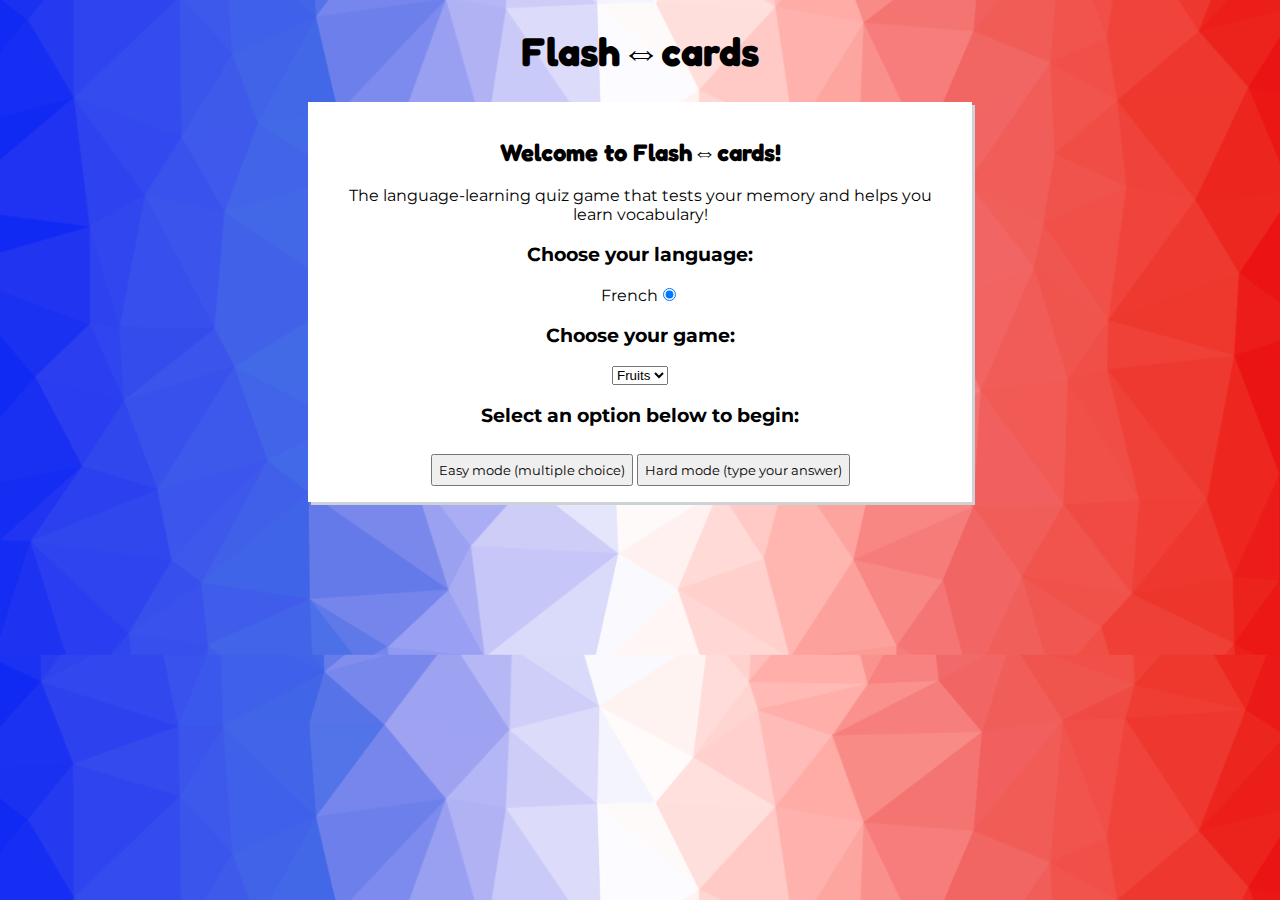
==== index.html @ 51c318f1 "Add comments, adjusts screen width media query" ====
<!DOCTYPE html>
<html lang="en">
<head>
    <meta charset="UTF-8">
    <meta http-equiv="X-UA-Compatible" content="IE=edge">
    <meta name="viewport" content="width=device-width, initial-scale=1.0">
    <link href="assets/css/style.css" rel="stylesheet">
    <title>Flashcards | Welcome!</title>
</head>
<body>
    <div id="heading">
        <h1><a href="index.html">Flash⇔cards</a></h1>
    </div>


    <div id="game-area">
        <h2>Welcome to Flash⇔cards!</h2>
        <p>The language-learning quiz game that tests your memory and helps you learn vocabulary!</p>
        <h3>Choose your language:</h3>
        <label for="French">French</label><input id="French" name="French" type="radio" checked>
        <h3>Choose your game:</h3>

        <label for="game"></label>
        <select id="game" name="age">
            <option value="fruits">Fruits</option>
        </select>
        <h3>Select an option below to begin:</h3>
        <button class="nav-button"><a href="/easymode.html">Easy mode (multiple choice)</a></button>
        <button class="nav-button"><a href="/hardmode.html">Hard mode (type your answer)</a></button>

    </div>  
</body>
</html>
---- assets/css/style.css ----
/* Google Fonts embed code */
@import url('https://fonts.googleapis.com/css2?family=Fredoka+One&family=Montserrat:wght@500&family=Secular+One&display=swap');

/* body/#game-area main background for all games */

body {
    font-family: Montserrat, Arial, Helvetica, sans-serif;
    background-color: royalblue;
    background-image: url('../../assets/images/flag-triangles.png');
    background-size: cover;
    background-position: center;
}

#game-area {
    width: 80%;
    margin: 0 auto;
    background-color: #ffffff;
    padding: 1rem;
    text-align: center;
    box-shadow: 3px 3px #cdd2d4;
}

/* h1 page title/logo */

h1 {
    font-family: 'Fredoka One', Arial, Helvetica, sans-serif;
    text-align: center;
    font-size: 2.5rem;
}

h2 {
    font-family: 'Fredoka One', Arial, Helvetica, sans-serif;
}

p {
    margin: 0.5rem;
}

/*the 'what x is this?' question*/

#question-intro {
    font-style: italic;
}

/*area for the question word chosen and displayed by the js*/

#question-text {
    font-family: 'Secular One', 'Times New Roman', Times, serif;
    font-size: 2rem;
}

/* multiple choice buttons in easy mode */

.answer-button {
    background-color: #EF6565;
    width: 7rem;
    height: 5rem;
    border-radius: 5%;
    border: 1px solid black;
    margin: 0.2rem;
    font-size: 1.2rem;
    font-family: 'Secular One', 'Times New Roman', Times, serif;
}

#first-two-buttons, #second-two-buttons {
    display: inline-block;
}

/* buttons at bottom of game-area to select/move around the games */

 #nav-buttons {
    margin-top: 2rem;
    text-align: center;
 }

 .nav-button {
    height: 2rem;
    font-family: Montserrat, Arial, Helvetica, sans-serif;
    margin-top: 0.5rem;
 }

 /* submit button next to text box on hard mode page*/

 #submit-arrow {
    border-radius: 50%;
    border: 0.5px solid black;
    height: 1.5rem;
    width: 1.5rem;
 }

 a {
    text-decoration: none;
    color: #000
 }

 /* section displaying info to the user to tell them which game they're on*/

 #game-info { 
    text-align: left;
    font-family: 'Secular One', 'Times New Roman', Times, serif;
    margin-bottom: 1rem;
    margin-top: 0;
 }


#score-area {
    margin-top: 2rem;
}

 #score-area p {
    font-family: 'Secular One', 'Times New Roman', Times, serif; 
 }

 @media screen and (min-width: 1000px) {
    
#game-area {
        width: 50%;
    }   

 }
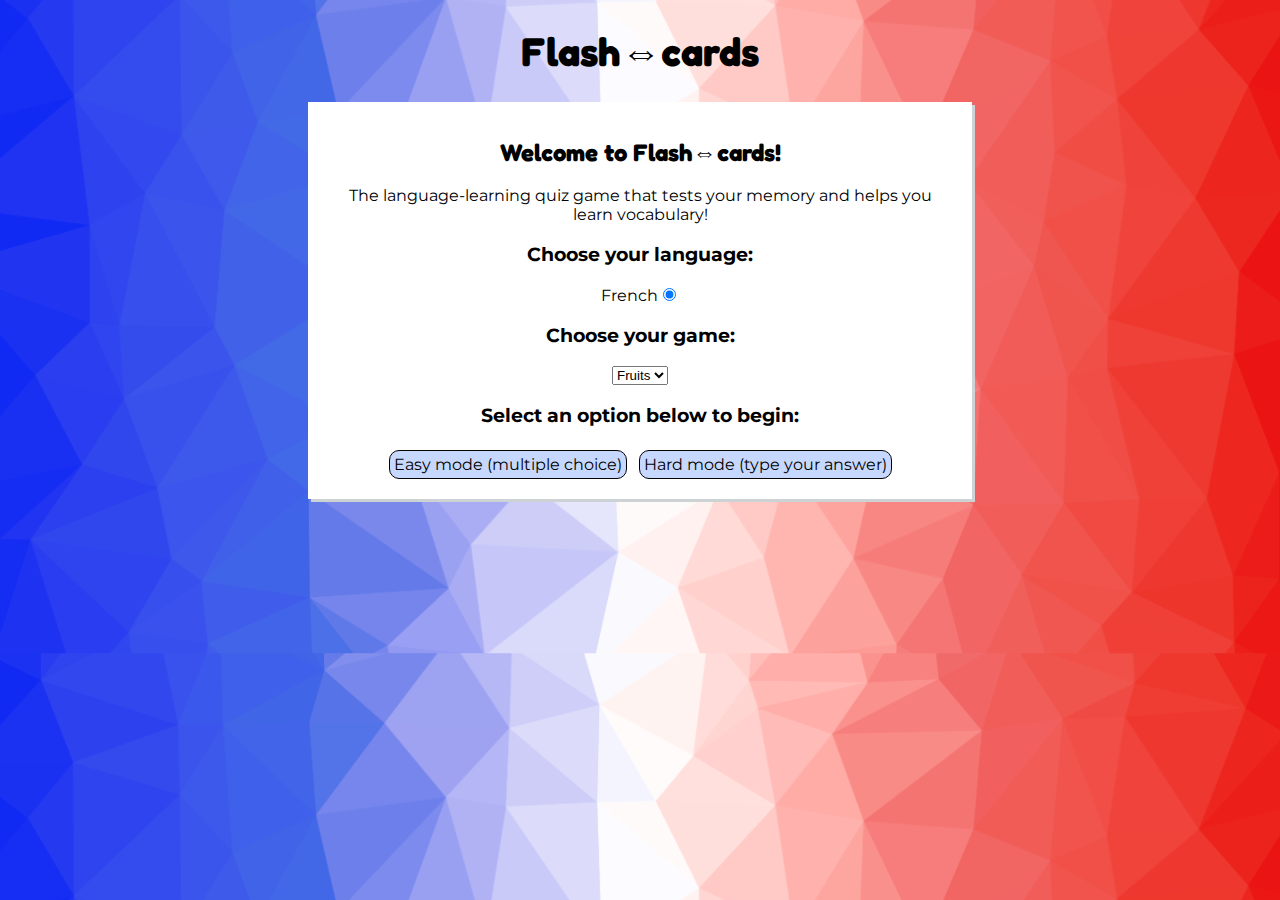
==== commit 0082890b: "Change nav buttons to styled divs" ====
--- a/index.html
+++ b/index.html
@@ -4,6 +4,7 @@
     <meta charset="UTF-8">
     <meta http-equiv="X-UA-Compatible" content="IE=edge">
     <meta name="viewport" content="width=device-width, initial-scale=1.0">
+    <meta name="description" content="A French-English language-learning quiz game to help learn French vocabulary">
     <link href="assets/css/style.css" rel="stylesheet">
     <title>Flashcards | Welcome!</title>
 </head>
@@ -12,21 +13,23 @@
         <h1><a href="index.html">Flash⇔cards</a></h1>
     </div>
 
-
     <div id="game-area">
+       
         <h2>Welcome to Flash⇔cards!</h2>
         <p>The language-learning quiz game that tests your memory and helps you learn vocabulary!</p>
+        
         <h3>Choose your language:</h3>
         <label for="French">French</label><input id="French" name="French" type="radio" checked>
+        
         <h3>Choose your game:</h3>
+        <label for="game"></label>
+        <select id="game" name="game">
+            <option value="fruits" id="fruits">Fruits</option>
+        </select>
 
-        <label for="game"></label>
-        <select id="game" name="age">
-            <option value="fruits">Fruits</option>
-        </select>
         <h3>Select an option below to begin:</h3>
-        <button class="nav-button"><a href="/easymode.html">Easy mode (multiple choice)</a></button>
-        <button class="nav-button"><a href="/hardmode.html">Hard mode (type your answer)</a></button>
+        <div class="nav-button"><a href="easymode.html">Easy mode (multiple choice)</a></div>
+        <div class="nav-button"><a href="hardmode.html">Hard mode (type your answer)</a></div>
 
     </div>  
 </body>
--- a/assets/css/style.css
+++ b/assets/css/style.css
@@ -40,6 +40,7 @@
 
 #question-intro {
     font-style: italic;
+    margin-top: 2rem;
 }
 
 /*area for the question word chosen and displayed by the js*/
@@ -58,12 +59,23 @@
     border-radius: 5%;
     border: 1px solid black;
     margin: 0.2rem;
+    padding: 0;
     font-size: 1.2rem;
     font-family: 'Secular One', 'Times New Roman', Times, serif;
+    text-align: center;
+    color: #000;
 }
 
 #first-two-buttons, #second-two-buttons {
     display: inline-block;
+}
+
+/*text box for user to type in their answer on hard mode. 
+setting font size of over 1rem appears to stop phone browsers zooming in on the text box */
+
+#user-answer {
+    font-size: 1.1rem;
+    max-width: 75%;
 }
 
 /* buttons at bottom of game-area to select/move around the games */
@@ -71,21 +83,19 @@
  #nav-buttons {
     margin-top: 2rem;
     text-align: center;
+    font-size: 1rem;
  }
 
  .nav-button {
-    height: 2rem;
     font-family: Montserrat, Arial, Helvetica, sans-serif;
-    margin-top: 0.5rem;
- }
-
- /* submit button next to text box on hard mode page*/
-
- #submit-arrow {
-    border-radius: 50%;
-    border: 0.5px solid black;
-    height: 1.5rem;
-    width: 1.5rem;
+    color: #000;
+    background-color: #c7d8ff;
+    margin: 0.25rem;
+    padding: 0.25rem;
+    border: 1px solid black;
+    border-radius: 10px;
+    max-width: 40%;
+    display: inline-block;
  }
 
  a {
@@ -111,10 +121,18 @@
     font-family: 'Secular One', 'Times New Roman', Times, serif; 
  }
 
- @media screen and (min-width: 1000px) {
+@media screen and (min-width: 1000px) {
     
 #game-area {
         width: 50%;
     }   
 
- }+ }
+
+@media (pointer: fine) {
+
+.answer-button:hover {
+    background-color: #c7d8ff;
+    }
+
+}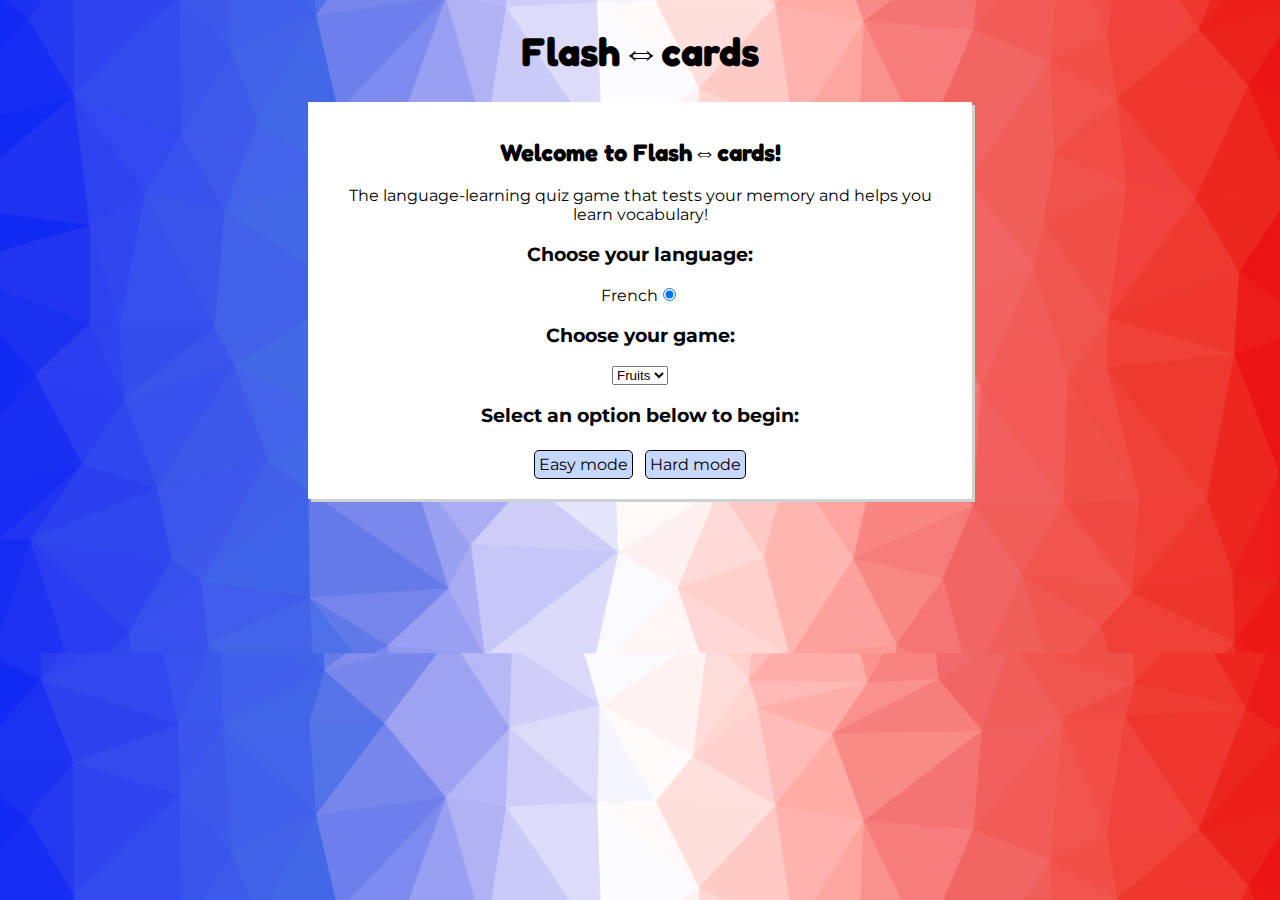
==== commit bde503ef: "Add html comments and changes nav button text" ====
--- a/index.html
+++ b/index.html
@@ -28,8 +28,8 @@
         </select>
 
         <h3>Select an option below to begin:</h3>
-        <div class="nav-button"><a href="easymode.html">Easy mode (multiple choice)</a></div>
-        <div class="nav-button"><a href="hardmode.html">Hard mode (type your answer)</a></div>
+        <div class="nav-button"><a href="easymode.html">Easy mode</a></div>
+        <div class="nav-button"><a href="hardmode.html">Hard mode</a></div>
 
     </div>  
 </body>
--- a/assets/css/style.css
+++ b/assets/css/style.css
@@ -93,8 +93,8 @@
     margin: 0.25rem;
     padding: 0.25rem;
     border: 1px solid black;
-    border-radius: 10px;
-    max-width: 40%;
+    border-radius: 5px;
+    max-width: 45%;
     display: inline-block;
  }
 
